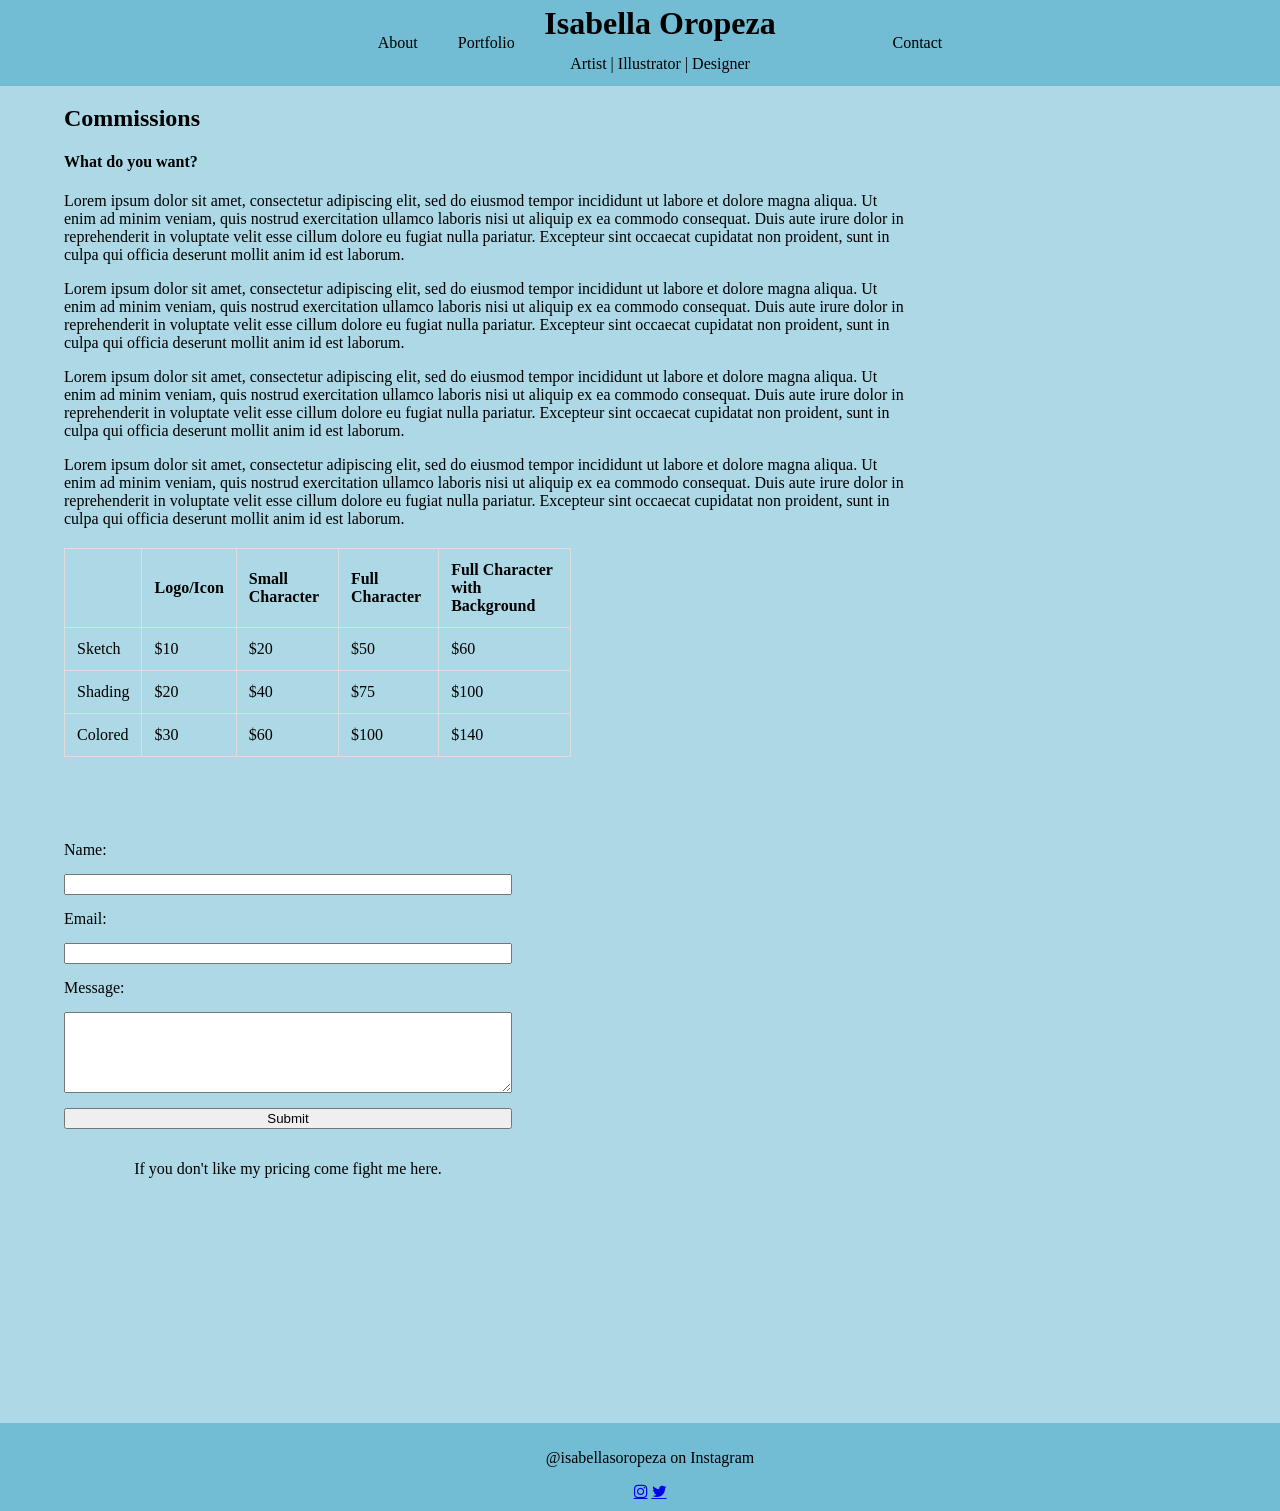
==== contact.html @ 0d60f51c "Add files via upload" ====
<!DOCTYPE html>
<html lang="en">
<head>
    <meta charset="UTF-8">
    <meta name="viewport" content="width=device-width, initial-scale=1.0">
    <meta http-equiv="X-UA-Compatible" content="ie=edge">
    <title>Isabella Oropeza | Art Portfolio</title>
    <link rel="stylesheet" href="styles.css">
    <link rel="stylesheet" href="https://cdnjs.cloudflare.com/ajax/libs/font-awesome/4.7.0/css/font-awesome.min.css">
</head>
<body>
    <div class="header">
        <div class="nav-left">
            <a href="index.html">About</a>
            <a href="portfolio.html">Portfolio</a>
        </div>
        <div class="name">
            <h1>Isabella Oropeza</h1>
            <p class="name">Artist | Illustrator | Designer</p>
        </div>
        <div class="nav-right">
            <a href="contact.html">Contact</a>
        </div>
    </div>
    <main>
        <div class="commissions">
            <h2>Commissions</h2>
            <h4>What do you want?</h4>
            <p>Lorem ipsum dolor sit amet, consectetur adipiscing elit, sed do eiusmod tempor incididunt ut labore et dolore magna aliqua. Ut enim ad minim veniam, quis nostrud exercitation ullamco laboris nisi ut aliquip ex ea commodo consequat. Duis aute irure dolor in reprehenderit in voluptate velit esse cillum dolore eu fugiat nulla pariatur. Excepteur sint occaecat cupidatat non proident, sunt in culpa qui officia deserunt mollit anim id est laborum.</p>
            <p>Lorem ipsum dolor sit amet, consectetur adipiscing elit, sed do eiusmod tempor incididunt ut labore et dolore magna aliqua. Ut enim ad minim veniam, quis nostrud exercitation ullamco laboris nisi ut aliquip ex ea commodo consequat. Duis aute irure dolor in reprehenderit in voluptate velit esse cillum dolore eu fugiat nulla pariatur. Excepteur sint occaecat cupidatat non proident, sunt in culpa qui officia deserunt mollit anim id est laborum.</p>
            <p>Lorem ipsum dolor sit amet, consectetur adipiscing elit, sed do eiusmod tempor incididunt ut labore et dolore magna aliqua. Ut enim ad minim veniam, quis nostrud exercitation ullamco laboris nisi ut aliquip ex ea commodo consequat. Duis aute irure dolor in reprehenderit in voluptate velit esse cillum dolore eu fugiat nulla pariatur. Excepteur sint occaecat cupidatat non proident, sunt in culpa qui officia deserunt mollit anim id est laborum.</p>
            <p>Lorem ipsum dolor sit amet, consectetur adipiscing elit, sed do eiusmod tempor incididunt ut labore et dolore magna aliqua. Ut enim ad minim veniam, quis nostrud exercitation ullamco laboris nisi ut aliquip ex ea commodo consequat. Duis aute irure dolor in reprehenderit in voluptate velit esse cillum dolore eu fugiat nulla pariatur. Excepteur sint occaecat cupidatat non proident, sunt in culpa qui officia deserunt mollit anim id est laborum.</p>
            <table class="table1">
                <thead>
                    <tr>
                        <th></th>
                        <th>Logo/Icon</th>
                        <th>Small Character</th>
                        <th>Full Character</th>
                        <th>Full Character with Background</th>
                    </tr>
                </thead>
                <tbody>
                    <tr>
                        <td>Sketch</td>
                        <td>$10</td>
                        <td>$20</td>
                        <td>$50</td>
                        <td>$60</td>
                    </tr>
                    <tr>
                        <td>Shading</td>
                        <td>$20</td>
                        <td>$40</td>
                        <td>$75</td>
                        <td>$100</td>
                    </tr>
                    <tr>
                        <td>Colored</td>
                        <td>$30</td>
                        <td>$60</td>
                        <td>$100</td>
                        <td>$140</td>
                    </tr>
                </tbody>
            </table>
        </div>   
        <div class="inputFields">
         <label for="name">Name:</label>
         <input type="text" id="name" name="name" required>
         <label for="email">Email:</label>
         <input type="email" id="email" name="email" required>
         <label for="message">Message:</label>
         <textarea id="message" name="message" rows="5" required></textarea>
         <button type="submit">Submit</button>
         <p>If you don't like my pricing come fight me here.</p>
         <iframe src="https://www.google.com/maps/embed?pb=!1m18!1m12!1m3!1d1984.69929083083!2d24.9332277!3d60.1691569!2m3!1f0!2f0!3f0!3m2!1i1024!2i768!4f13.1!3m3!1m2!1s0x46920a3497cacd21%3A0xb8bece3c9e19511a!2sKamppi%20Helsinki!5e0!3m2!1sen!2sfi!4v1733690674203!5m2!1sen!2sfi" style="border:0;" allowfullscreen="" loading="lazy" referrerpolicy="no-referrer-when-downgrade"></iframe>
        </div>
    </main>
    <footer>
        <p>@isabellasoropeza on Instagram </p>
        <a href="#" class="fa fa-instagram"></a>
        <a href="#" class="fa fa-twitter"></a>
    </footer>
</body>
</html>
---- styles.css ----
.header {
  display: flex;
  justify-content: space-evenly;
  align-items: center;
  padding: 20px;
  background-color: #72BCD4;
  position: fixed;
  width: 100%;
  left: 0;
  right: 0;
  top: 0;
  z-index: 99;
}

.name {
  position: absolute;
  left: 50%;
  transform: translateX(-50%);
  display: flex;
  flex-direction: column;
  align-items: center;
  white-space: nowrap;
}

.name h1 {
  color: black;
  margin: 0;
  padding-bottom: 40px;
}

.name p {
  color: black;
  margin: 0;
  padding-top: 50px;
}

.nav-left,
.nav-right {
  display: flex;
}

.nav-left a,
.nav-right a {
  color: black;
  padding: 14px 20px;
  text-decoration: none;
  text-align: center;
}

.nav-left a:hover,
.nav-right a:hover {
  background-color: #ddd;
  color: black;
}

main {
  padding-top: 85px;
  color: black;
  text-align: center;
  flex: 1;
}

.introduction {
  text-align: center;
  max-width: 40%;
  margin: 0 auto;
  
}
.introduction img {
  width: 120%;
  position: relative; 
  left: 50%; 
  transform: translateX(-50%);
}

.about {
  text-align: center;
  max-width: 40%;
  margin: 0 auto;
}

.image-grid {
  display: grid;
  grid-template-columns: repeat(auto-fill, minmax(150px, 1fr));
  gap: 10px;
  padding: 20px;
}

.image-grid img {
  width: 100%;
  height: 250px; 
  object-fit: cover; 
  transition: border 0.1s ease;
}

.image-grid img:hover {
  border: 5px solid rgba(255, 255, 255, 0.7); 
}

.art-piece img {
  width: 15%;
  height: auto;
  max-width: 50%;
  margin: 0 auto;
}
.gallery {
  display: flex;
  justify-content: center;
  gap: 10%;
  flex-wrap: wrap;
  position: relative;
}

body {
  background-color: #ADD8e6;
  height: 100%;
  margin: 0;
}

h1 {
  color: black;
  text-align: center;
}
h2 {
  color: black;
}
h4 {
  color: black;
}
p {
  color: black;
}

footer {
  background-color: #72BCD4; 
  text-align: center; 
  padding: 10px;
  width: 100%; 
  position: relative; 
  left: 0;
  right: 0;
  bottom: 0;
}



.commissions {
  text-align: left;
  padding-left: 5%;
  width: 66%;
}
.table1 {
  width: 60%;
  border-collapse: collapse;
  margin: 20px 0;

}

.table1 th, .table1 td {
  border: 1px solid #ddd;
  padding: 12px;
  text-align: left;
}
.inputFields {
  display:grid;
  max-width: 35%;
    grid-template-columns: 1fr;
    gap: 15px;
    padding: 5%;
}
.inputFields label {
  text-align: left;
}
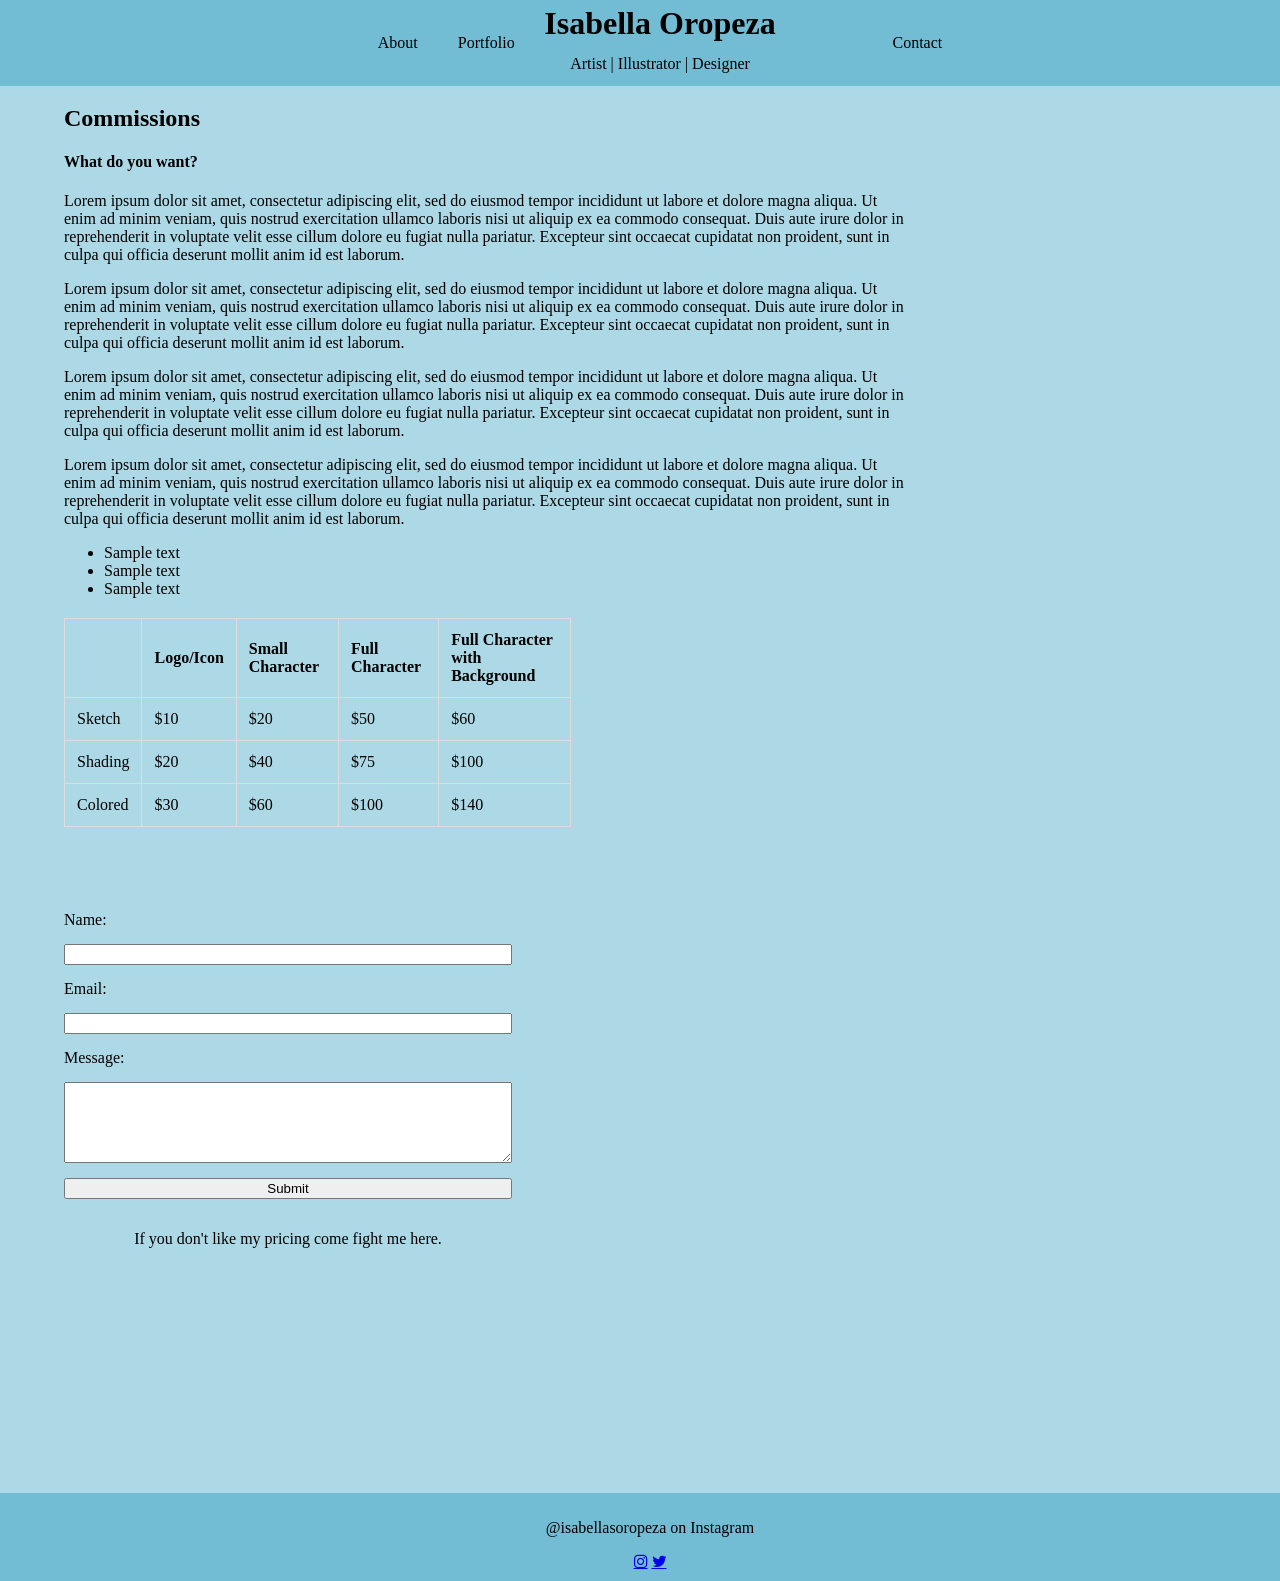
==== commit 7f705cb5: "Update contact.html" ====
--- a/contact.html
+++ b/contact.html
@@ -31,6 +31,11 @@
             <p>Lorem ipsum dolor sit amet, consectetur adipiscing elit, sed do eiusmod tempor incididunt ut labore et dolore magna aliqua. Ut enim ad minim veniam, quis nostrud exercitation ullamco laboris nisi ut aliquip ex ea commodo consequat. Duis aute irure dolor in reprehenderit in voluptate velit esse cillum dolore eu fugiat nulla pariatur. Excepteur sint occaecat cupidatat non proident, sunt in culpa qui officia deserunt mollit anim id est laborum.</p>
             <p>Lorem ipsum dolor sit amet, consectetur adipiscing elit, sed do eiusmod tempor incididunt ut labore et dolore magna aliqua. Ut enim ad minim veniam, quis nostrud exercitation ullamco laboris nisi ut aliquip ex ea commodo consequat. Duis aute irure dolor in reprehenderit in voluptate velit esse cillum dolore eu fugiat nulla pariatur. Excepteur sint occaecat cupidatat non proident, sunt in culpa qui officia deserunt mollit anim id est laborum.</p>
             <table class="table1">
+                 <ul>
+  <li>Sample text</li>
+  <li>Sample text</li>
+  <li>Sample text</li>
+                 </ul> 
                 <thead>
                     <tr>
                         <th></th>
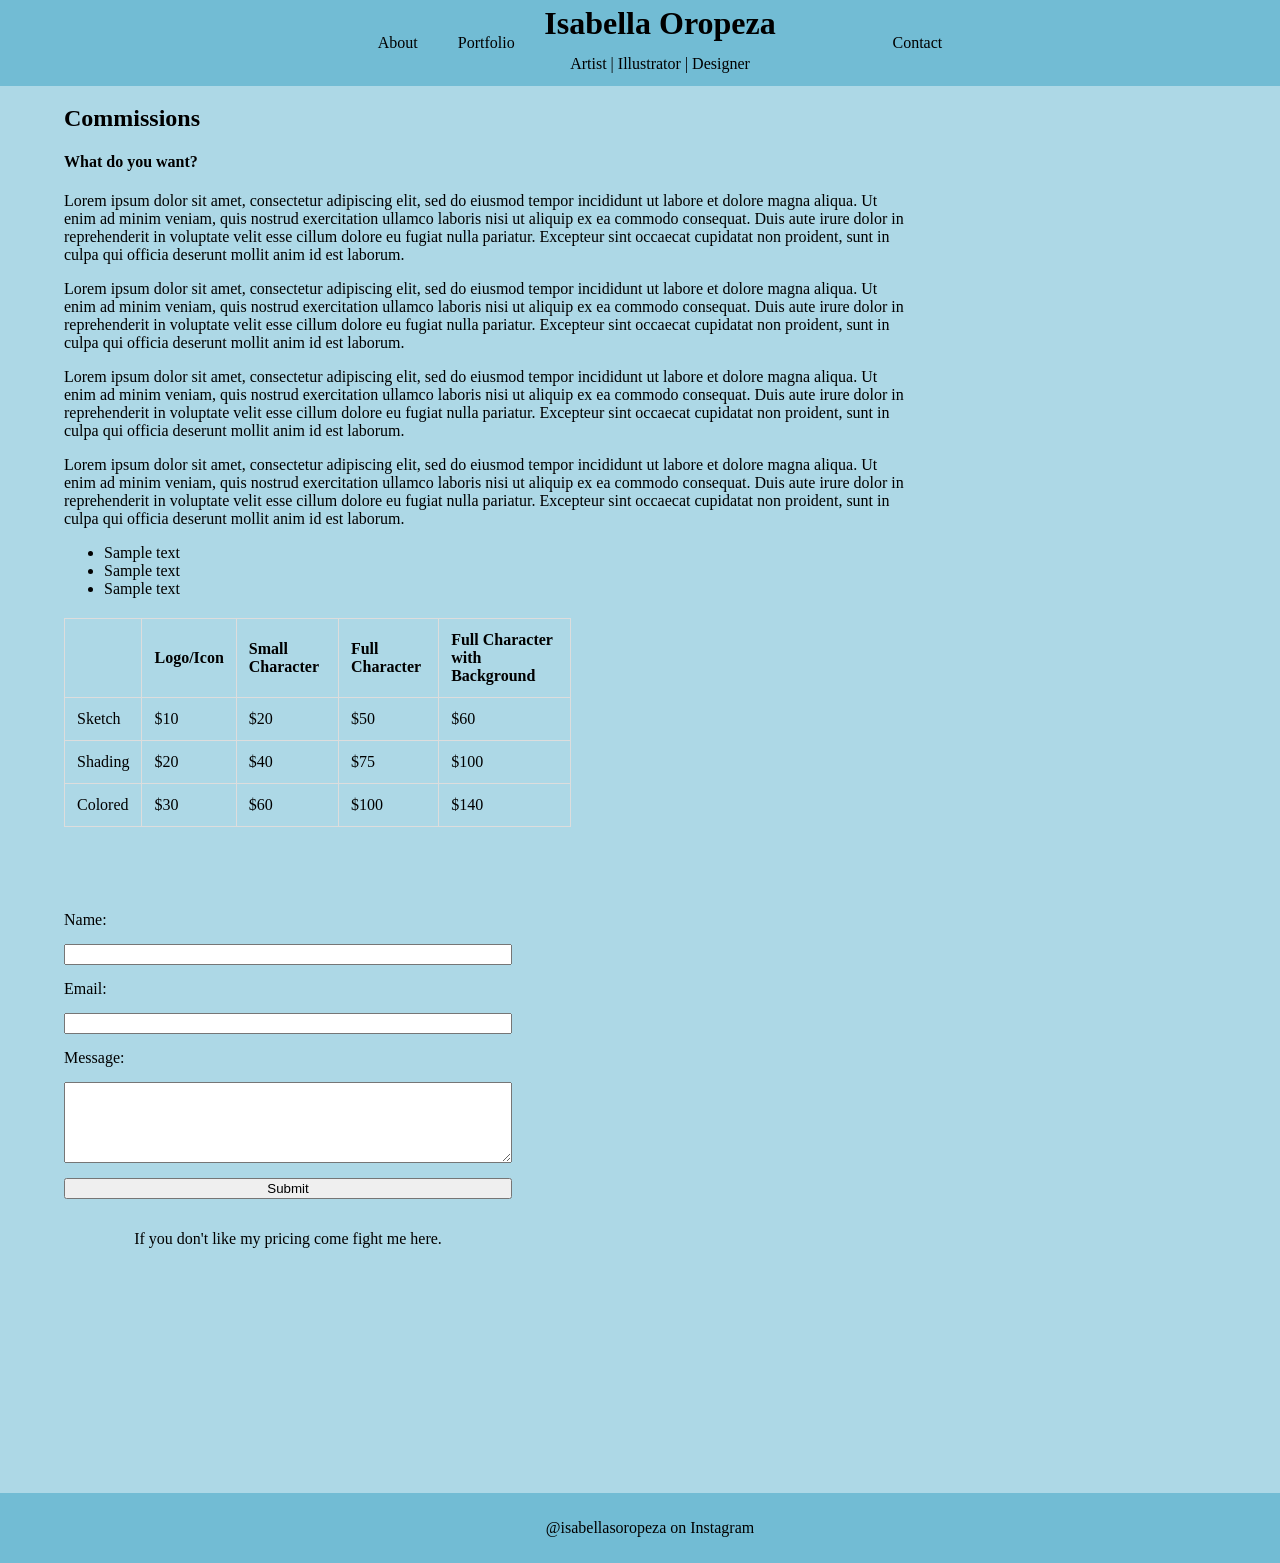
==== commit 625409c8: "Update contact.html" ====
--- a/contact.html
+++ b/contact.html
@@ -84,8 +84,7 @@
     </main>
     <footer>
         <p>@isabellasoropeza on Instagram </p>
-        <a href="#" class="fa fa-instagram"></a>
-        <a href="#" class="fa fa-twitter"></a>
+
     </footer>
 </body>
 </html>
